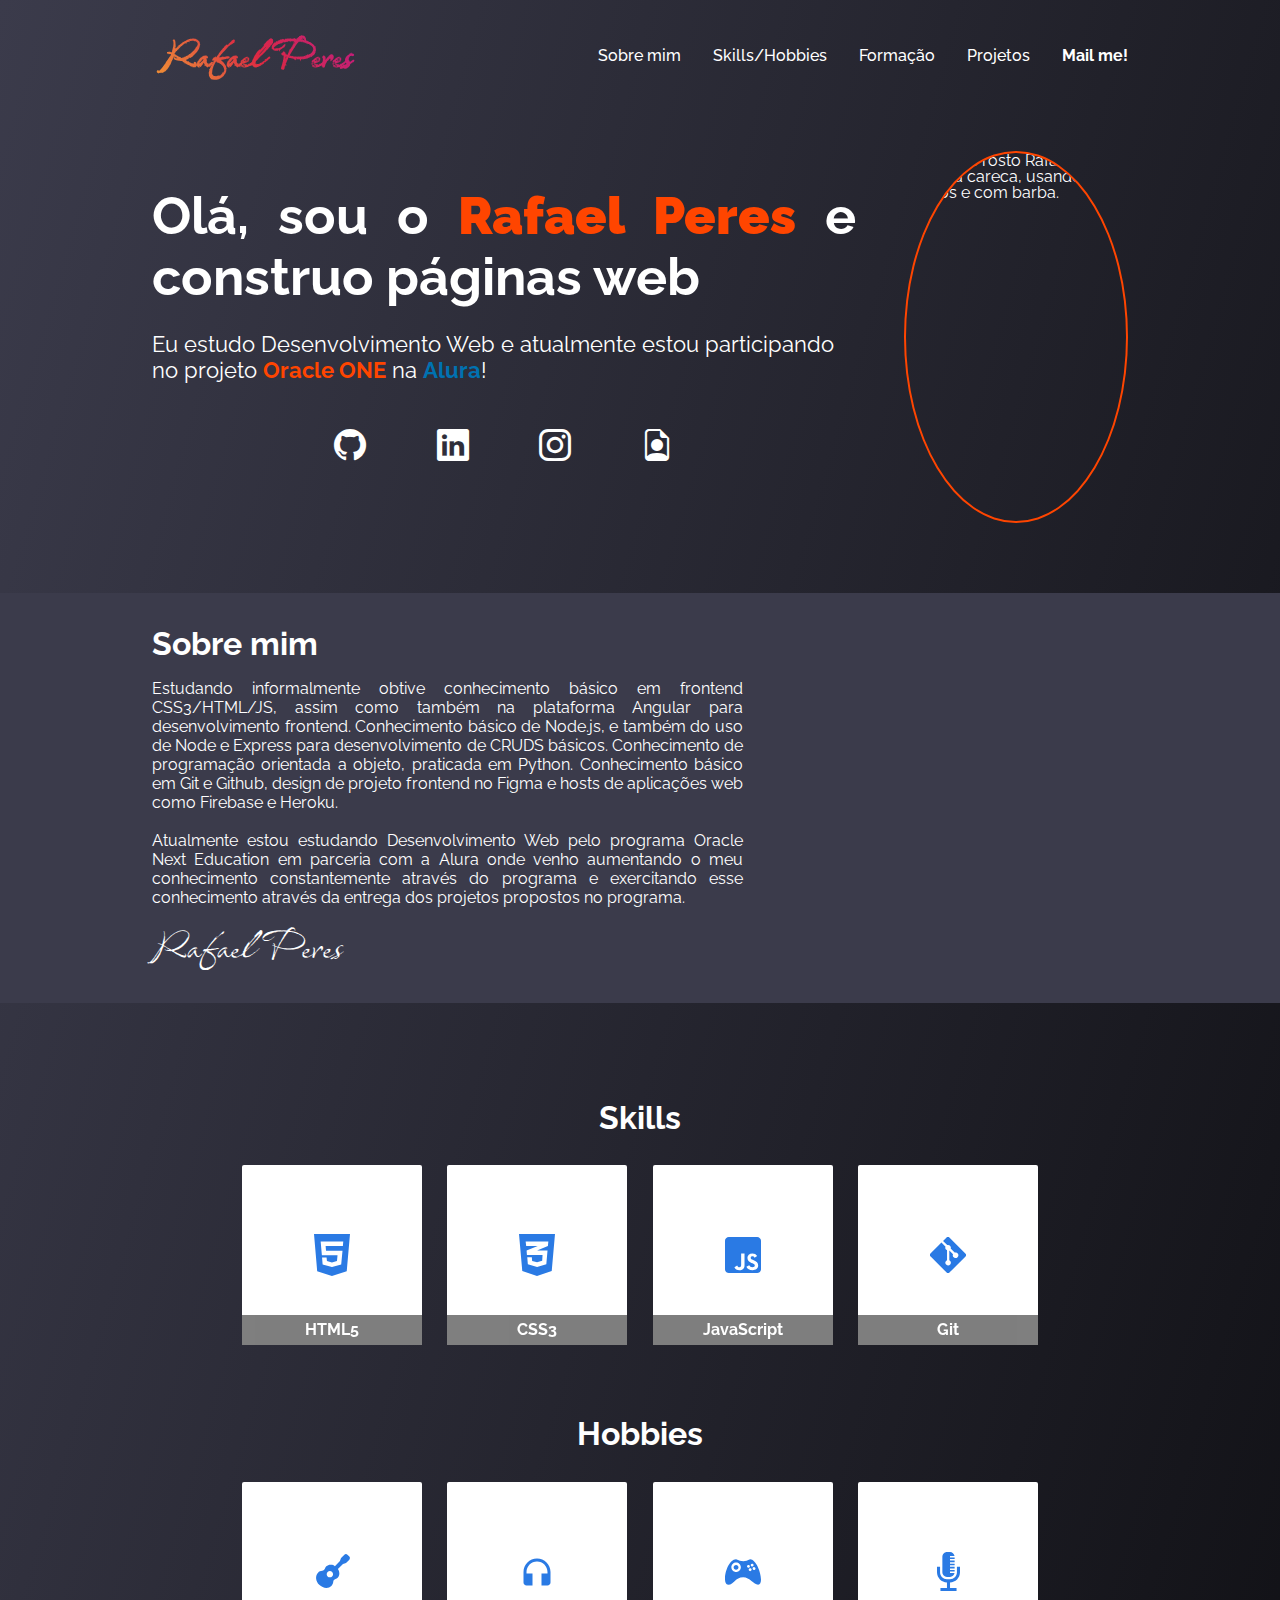
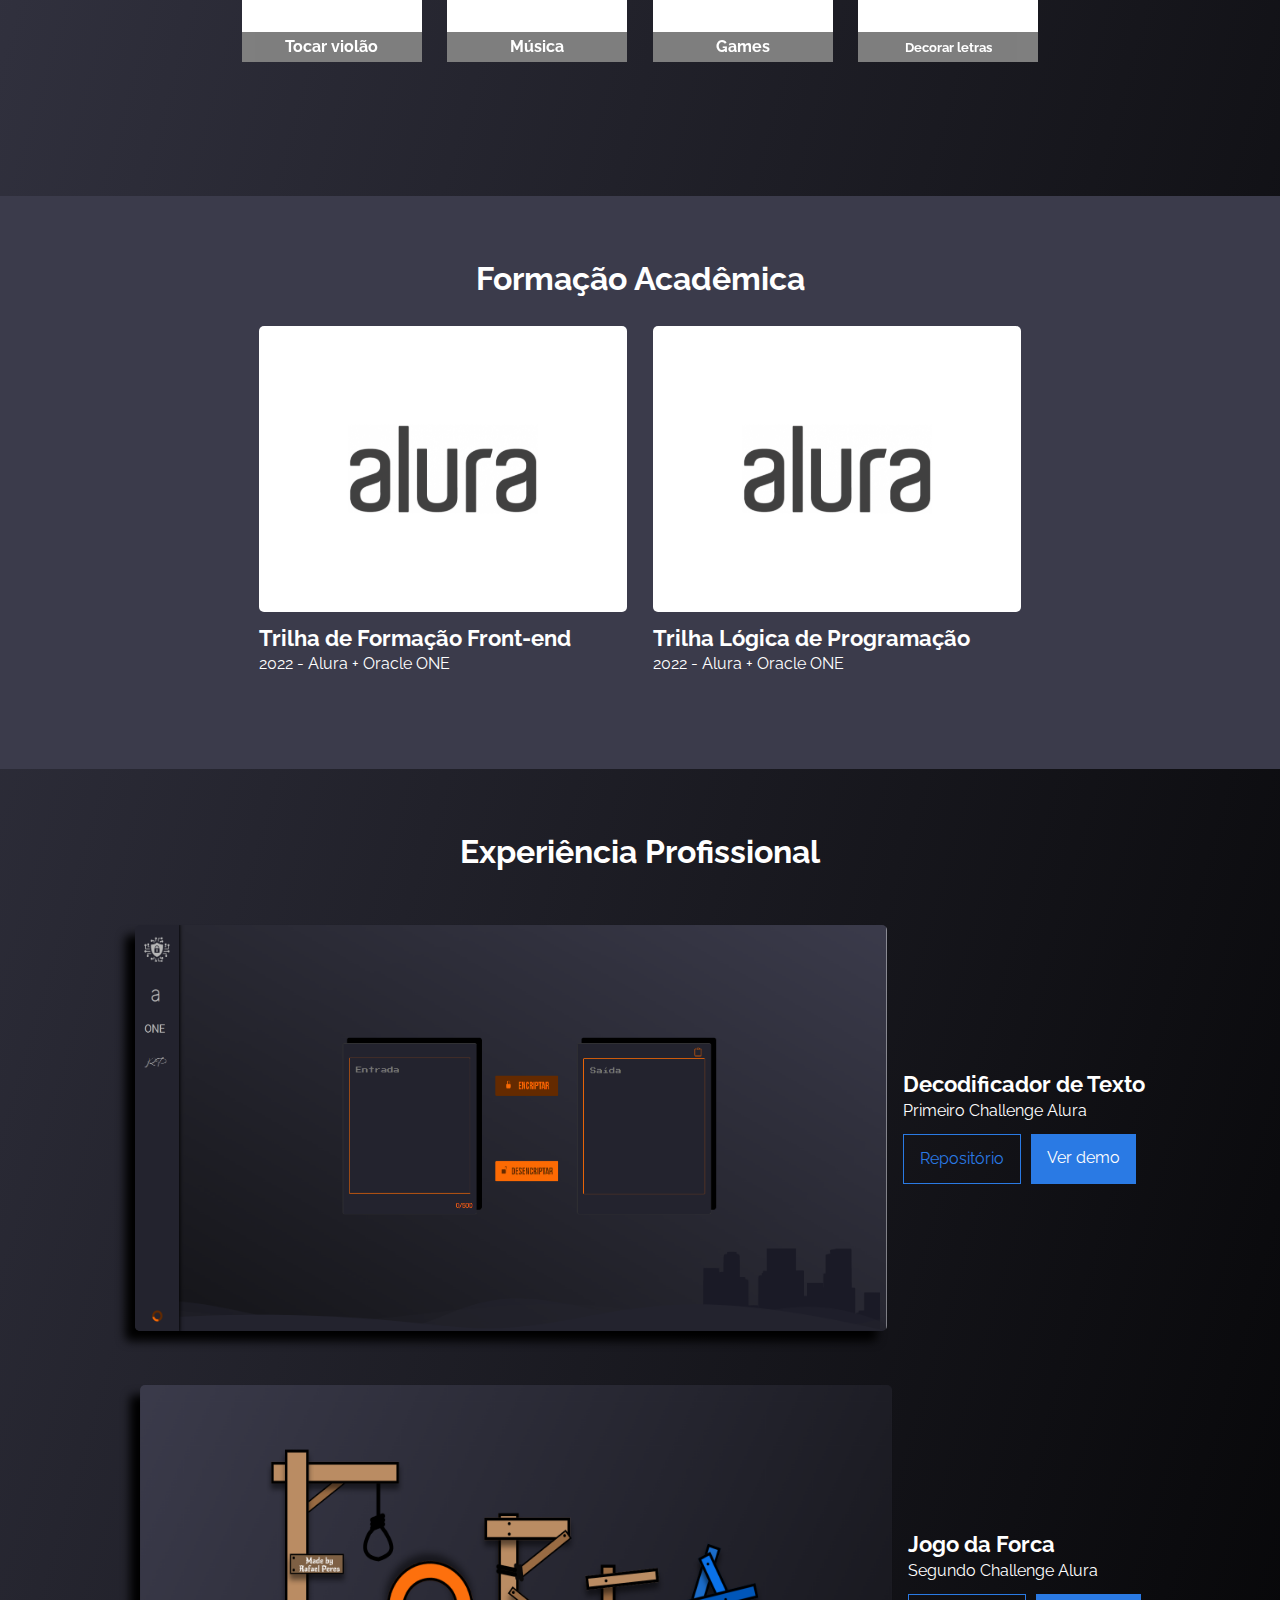
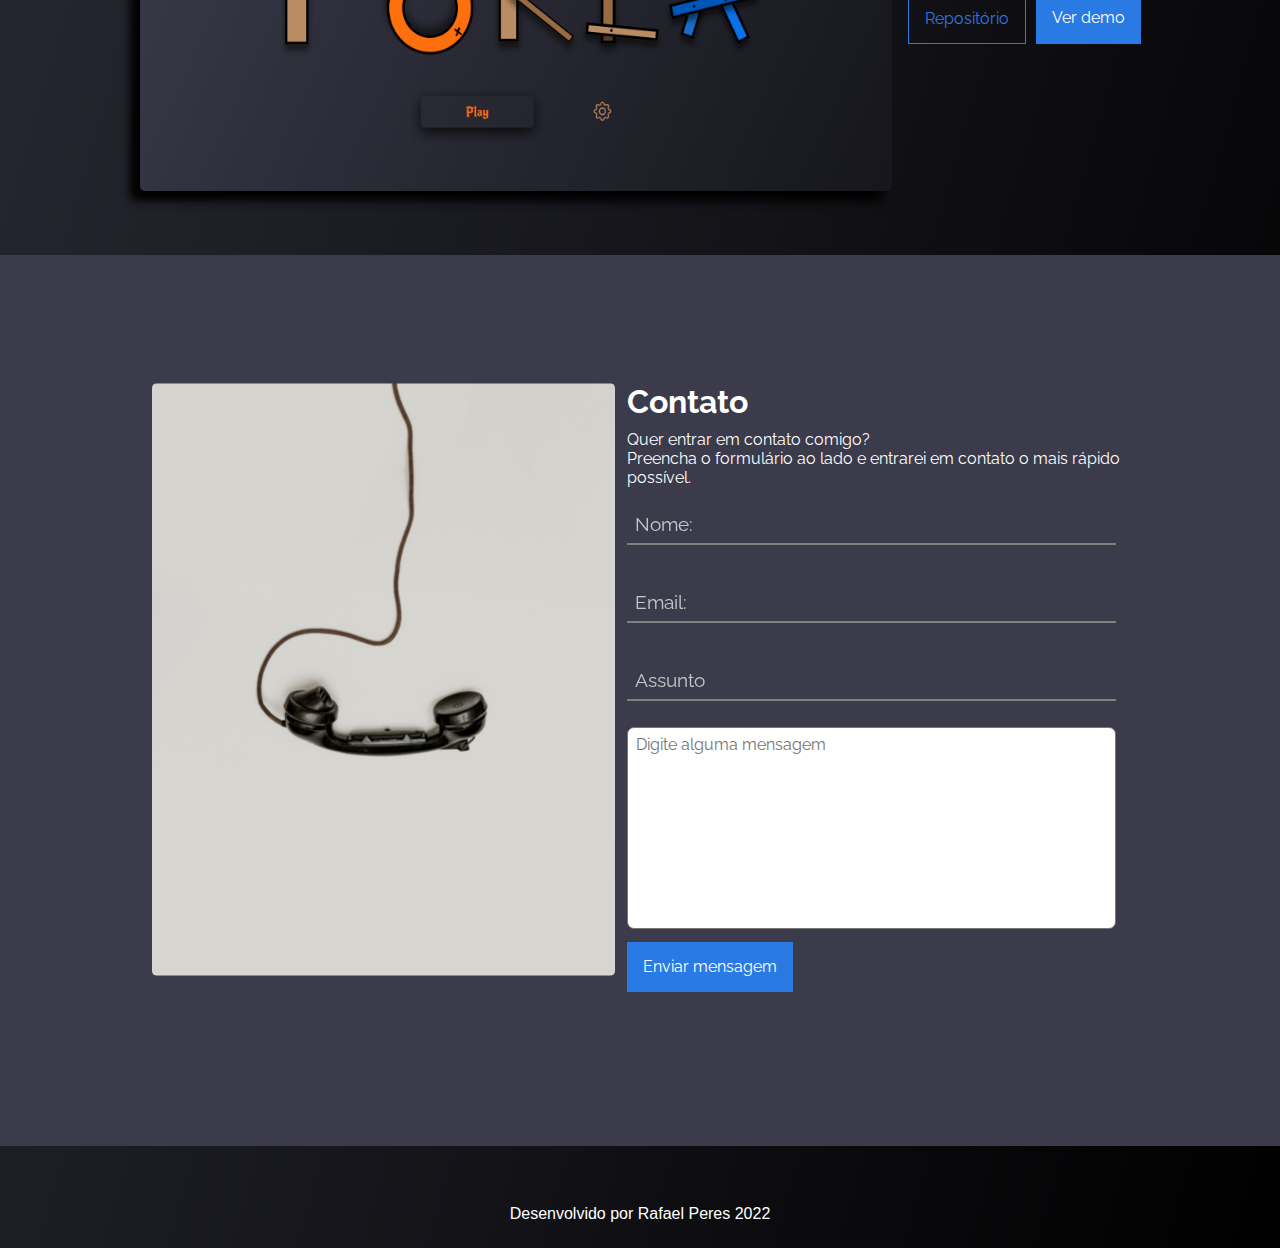
==== index.html @ f2c9cdef "Mudando caminho para imagem do icone da página" ====
<!DOCTYPE html>
<html lang="pt-br">
<head>
  <meta charset="UTF-8">
  <meta http-equiv="X-UA-Compatible" content="IE=edge">
  <meta name="viewport" content="width=device-width, initial-scale=1.0">
  <title>Rafael Peres</title>
  <link href="./styles/reset.css" rel="stylesheet">
  <link href="./styles/normalize.css" rel="stylesheet">
  <link href="./styles/variaveis.css" rel="stylesheet">
  <link href="./styles/styles.css" rel="stylesheet">
  <link href="./styles/cabecalho.css" rel="stylesheet">
  <link href="./styles/hero.css" rel="stylesheet">
  <link href="./styles/sobre.css" rel="stylesheet">
  <link href="./styles/skills.css" rel="stylesheet">
  <link href="./styles/formacao.css" rel="stylesheet">
  <link href="./styles/projetos.css" rel="stylesheet">
  <link href="./styles/contato.css" rel="stylesheet">
  <link href="./styles/rodape.css" rel="stylesheet">
  
  <!--CSS RESPONSIVO-->
  <link href="./styles/responsivo/texto-responsivo.css" rel="stylesheet">

  <!--ICONE DA PÁGINA-->
  <link rel="icon" href="./img/RafaelPeres-favicon.svg?" type="image/icon type">
  <!--ICONS BOOTSTRAP PARA Github, Instagram e LinkedIn-->
  <link href="https://cdn.jsdelivr.net/npm/bootstrap-icons@1.8.3/font/bootstrap-icons.css" rel="stylesheet">
  <!--FONT RAFAEL PERES ASSINATURA-->
  <link rel="preconnect" href="https://fonts.googleapis.com">
  <link rel="preconnect" href="https://fonts.gstatic.com" crossorigin>
  <link href="https://fonts.googleapis.com/css2?family=Babylonica&display=swap" rel="stylesheet">
  <!--FONT Raleway Principal-->
  <link rel="preconnect" href="https://fonts.googleapis.com">
  <link rel="preconnect" href="https://fonts.gstatic.com" crossorigin>
  <link href="https://fonts.googleapis.com/css2?family=Raleway:wght@400;500;700&display=swap" rel="stylesheet">

</head>
<body class="app">
  <!--CABEÇALHO HEADER-->
  <header class="cabecalho">
    <div class="container">
    <h2 class="cabecalho__logo">Rafael Peres</h2>
    <nav class="cabecalho__nav">
      <ul class="cabecalo__nav___ul">
        <li class="cabecalho__nav___lista_items">
          <a href="#sobre" class="cabecalho__nav___lista_intems_links">
            Sobre mim
          </a>
        </li>
        <li class="cabecalho__nav___lista_items">
          <a href="#skills" class="cabecalho__nav___lista_intems_links">
            Skills/Hobbies
          </a>
        </li>
        <li class="cabecalho__nav___lista_items">
          <a href="#formacao" class="cabecalho__nav___lista_intems_links">
            Formação
          </a>
        </li>
        <li class="cabecalho__nav___lista_items">
          <a href="#projetos" class="cabecalho__nav___lista_intems_links">
            Projetos
          </a>
        </li>
        <li class="cabecalho__nav___lista_items">
          <a href="mailto:rafaeldasilvaperes@hotmail.com" class="cabecalho__nav___lista_intems_links">
            <strong>Mail me!</strong>
          </a>
        </li>
      </ul>
    </nav>
  </div>
  </header>
<!--FIM CABEÇALHO HEADER-->
<main class="conteudo">
<!--HERO APRESENTAÇÃO-->

<section class="hero">
  <div class="hero__box container">
    <h1 class="hero__box___titulo">Olá, sou o <strong class="hero__box___titulo--nome">Rafael Peres </strong>e construo páginas web</h1>
    <h2 class="hero__box___subtitulo">Eu estudo Desenvolvimento Web e atualmente estou participando no projeto <strong class="oracle-text"><a href="https://www.oracle.com/br/education/oracle-next-education/" target="_blank">Oracle ONE</a></strong> na <strong class="alura-text"><a href="https://www.alura.com.br/" target="_blank">Alura</a></strong>!</h2>
    <ul class="hero__box___mediaLinks">
      <li class="hero__box___mediaLinks-items">
        <a href="https://github.com/Rafaeldasilvaperes" target="_blank">
          <i title="Github" class=" bi-github incone"></i>
        </a>
      </li>
      <li class="hero__box___mediaLinks-items">
        <a href="https://www.linkedin.com/in/rafael-da-silva-peres-ba4228bb/" target="_blank">
          <i title="LinkedIn" class=" bi-linkedin incone"></i>
        </a>
      </li>
      <li class="hero__box___mediaLinks-items">
        <a href="https://www.instagram.com/rafoulsp/" target="_blank">
          <i title="Instagram" class=" bi-instagram incone"></i>
        </a>
      </li>
      <li class="hero__box___mediaLinks-items">
        <a href="#"><i title="Sem Currículo no Momento, desculpe!" class=" bi-file-earmark-person incone"></i>
        </a>
      </li>
    </ul>
  </div>
  <img class="hero__foto" src="./img/ezgif.com-gif-maker.gif" alt="Foto de rosto Rafael Peres. Cabeça careca, usando óculos e com barba." title="Rafael Peres ;)">
</section>
<!--FIM HERO APRESENTAÇÃO-->

<!--ABOUT ME SECTION-->
<section id="sobre" class="aboutMe">
  <div class="aboutMe__box container">
    <h2 class="aboutMe__titulo">Sobre mim</h2>
    <h3 class="aboutMe__paragrafo">Estudando informalmente obtive conhecimento básico em frontend CSS3/HTML/JS, assim como também na plataforma Angular para desenvolvimento frontend. Conhecimento básico de Node.js, e também do uso de Node e Express para desenvolvimento de CRUDS básicos. Conhecimento de programação orientada a objeto, praticada em Python. Conhecimento básico em Git e Github, design de projeto frontend no Figma e hosts de aplicações web como Firebase e Heroku. <br><br>

    Atualmente estou estudando Desenvolvimento Web pelo programa Oracle Next Education em parceria com a Alura onde venho aumentando o meu conhecimento constantemente através do programa e exercitando esse conhecimento através da entrega dos projetos propostos no programa.</h3>
    <h4 class="aboutMe__assinatura">Rafael Peres</h4>
</div>
</section>
<!--FIM ABOUT ME SECTION-->

<!--SKILLS & HOBBIES SECTION-->
<section id="skills" class="skills">
  <div class="skills__box">
    <h2 class="skills__titulo">Skills</h2>
    <nav>
      <ul class="skills__cards">
        <li class="skills__cards___link"><h3>HTML5</h3></li>
        <li class="skills__cards___link"><h3>CSS3</h3></li>
        <li class="skills__cards___link"><h3>JavaScript</h3></li>
        <li class="skills__cards___link"><h3>Git</h3></li>
        
      </ul>
    </nav>
  </div>
  <br><br>
  <div class="skills__box">
    <h2 class="skills__titulo">Hobbies</h2>
    <nav>
      <ul class="skills__cards">
        <li class="skills__cards___link cards--hobbies"><h3>Tocar violão</h3></li>
        <li class="skills__cards___link cards--hobbies"><h3>Música</h3></li>
        <li class="skills__cards___link cards--hobbies"><h3>Games</h3></li>
        <li class="skills__cards___link cards--hobbies"><h3>Decorar letras</h3></li>
        
      </ul>
    </nav>
  </div>
</section>
<!--FIM SKILLS & HOBBIES SECTION-->

<!--FORMAÇÃO ACADEMICA-->
<section id="formacao" class="formacao">
  <div class="formacao__box">
      <h2 class="formacao__titulo">Formação Acadêmica</h2>
      <div class="formacao__figure__box">
        <figure class="formacao__figure">
          <img src="./img/ALURA-svg.svg" alt="" class="formacao__figure__imagem">
          <figcaption class="formacao__figure__caption">Trilha de Formação Front-end</figcaption>
          <p>2022 - Alura + Oracle ONE</p>
        </figure>

        <figure class="formacao__figure">
          <img src="./img/ALURA-svg.svg" alt="" class="formacao__figure__imagem">
          <figcaption class="formacao__figure__caption">Trilha Lógica de Programação</figcaption>
          <p>2022 - Alura + Oracle ONE</p>
        </figure>

      </div>
  </div>
</section>
<!--FIM FORMAÇÃO ACADEMICA-->

<!--PROJETOS-->

<section id="projetos" class="projetos">
  <h2 class="projetos__titulo">Experiência Profissional</h2>
  <div class="projetos__box">
    <img src="./img/Decordificador.png" alt="Imagem página principal projeto Decodificador de texto" class="projetos__img">

    <div class="projetos__descricao">
      <h3 class="projetos__descricao__titulo">Decodificador de Texto</h3>
      <h4 class="projetos__descricao__subtitulo">Primeiro Challenge Alura </h4>
      <div class="projetos__descricao__btn_box">
        <a href="https://github.com/Rafaeldasilvaperes/Primeiro-Challenge-Oracle-ONE" class="projetos__descricao__btn repo" target="_blank">Repositório</a>
        <a href="https://rafaeldasilvaperes.github.io/Primeiro-Challenge-Oracle-ONE/" class="projetos__descricao__btn demo" target="_blank">Ver demo</a>
      </div>
    </div>
  </div>

  <div class="projetos__box">
    <img src="./img/Forca-Desktop.png" alt="Imagem página principal projeto Decodificador de texto" class="projetos__img">

    <div class="projetos__descricao">
      <h3 class="projetos__descricao__titulo">Jogo da Forca</h3>
      <h4 class="projetos__descricao__subtitulo">Segundo Challenge Alura </h4>
      <div class="projetos__descricao__btn_box">
        <a href="https://github.com/Rafaeldasilvaperes/Segundo-Challenge-Oracle-ONE" class="projetos__descricao__btn repo" target="_blank">Repositório</a>
        <a href="https://rafaeldasilvaperes.github.io/Segundo-Challenge-Oracle-ONE/" class="projetos__descricao__btn demo" target="_blank">Ver demo</a>
      </div>
    </div>
  </div>

</section>
<!--FIM PROJETOS-->

<!--CONTATO-->

<section class="contato">
  <div class="contato__box">
    <img src="./img/contato-png.png" alt="Imagem de um telefone de fio fora do gancho sobre uma superfície cinza" class="contato__img">
    <div class="contato__form">
      <h2 class="contato__form__titulo">Contato</h2>
      <h4 class="contato__form__subtitulo">Quer entrar em contato  comigo?<br>
        Preencha o formulário ao lado e entrarei em contato o mais rápido possível.</h4>
      <form action="https://formsubmit.co/rafaeldasilvaperes@hotmail.com" method="POST">
        <fieldset>
          <input type="hidden" name="_subject" value="Novo email do seu Portfólio!">
          <div class="input-container">
            <input class="input" name="nome" id="nome" placeholder="nome" type="text" required>
            <label class="input-label" for="nome">Nome:</label>
          </div>
        
          <div class="input-container">
            <input class="input" name="email" id="email" placeholder="email" type="email" required>
            <label class="input-label" for="email">Email:</label>
          </div>
          
          <div class="input-container">
            <input class="input" name="assunto" id="assunto" placeholder="assunto" type="text" required>
            <label class="input-label" for="assunto">Assunto</label>
          </div>
          
          <textarea name="Menssagem" id="Menssagem" rows="10" class="textarea contato__form__textarea" placeholder="Digite alguma mensagem"></textarea>
          <label class="textarea-label" for="Menssagem"></label>
          <div class="btn__box">
            <input class="submit__btn" value="Enviar mensagem" type="submit">
          </div>
        
      </fieldset>
      
    </form>
    </div>
  </div>
</section>
<!--FIM CONTATO-->
</main>
<!--FIM MAIN CONTEUDO-->
<!--RODAPÉ-->
<footer class="rodape">Desenvolvido por Rafael Peres 2022 </footer>
<!--FIM RODAPÉ-->
  <script src="./scripts/main.js" type="text/javascript"></script>
</body>
</html>
---- styles/variaveis.css ----
:root{

  /* FONT-SIZE e LINE-HEIGHT */
  --fs-LOGO: 3em;

  --fs-titulo700: 52px;
  --lh-titulo700: 61px;

  --fs-subt400: 22px;
  --lh-subt400: 26px;

  --fs-content-titulo700: 32px;
  --lh-content-titulo700: 37.57px;

  --fs-content-P: 16px;
  --lh-content-P: 19px;

  --fs-incones-medias-sociais: 32px;
  /* PADDINGS e WIDTH/HEIGHT */
  --padding-default: 152px;
  --padding-sobreMin: 385px;

  --foto-width: 368px;
  --foto-height: 368px;

  /* CORES */
  --bg-principal: linear-gradient(to bottom right, #3b3b4b, #000000);
  --bg-secundario: #3b3b4b;

  --color-default: white;

  --bg-skill-card: #FFF;

  --btn-blue: #2A7AE4;
  --btn-hover: #ff4500;

}
---- styles/styles.css ----
html {
  scroll-behavior: smooth;
}

body{
  /* width: 100vw; */
  background-image: var(--bg-principal);
  color: var(--color-default);
  /* color: white;
  background-image: linear-gradient(to bottom right, #3b3b4b, #000000); */
}


.app{
  display: grid;
  grid-template-areas: 
  "cabecalho"
  "conteudo"
  "rodape";
  grid-template-columns: auto;
  grid-template-rows: auto auto auto;
  font-family: 'Raleway', sans-serif;
  font-size: 16px;
  gap: 32px;
}
.app:last-child{
  gap: 0px;
}

.cabecalho{
  grid-area: cabecalho;
  
}

.conteudo{
  grid-area: conteudo;
  display: grid;
  gap: 32px;
  grid-template-columns: auto;
  grid-template-rows: auto auto;
  grid-template-areas: 
  "hero"
  "aboutMe"
  "skills"
  "formacao"
  "projetos"
  "contato"
  "footer";
}

.container{
  /* width: 78.89%; */
	margin: 0 0;
}
---- styles/cabecalho.css ----
.cabecalho{
  padding: 32px var(--padding-default);
  
}

.cabecalho .container{
  display: flex;
	align-items: center;
	justify-content: space-between;
}

.cabecalho__logo{
  font-family: 'Babylonica', cursive;
  font-size: var(--fs-LOGO);
  font-weight: bold;
  padding: 0 1%;
  
  background: -webkit-linear-gradient(45deg, #f09433 0%, #e6683c 25%, #dc2743 50%, #cc2366 75%, #bc1888 100%); 
  -webkit-background-clip: text;
  -webkit-text-fill-color: transparent;
}

.cabecalo__nav___ul{
  display: flex;
  flex-wrap: wrap;
  
}
.cabecalho__nav___lista_items{
  transition: all 500ms;
}

.cabecalho__nav___lista_items a{
  color: var(--color-default);
  text-decoration: none;
  margin-left: 32px;
  font-weight: 500;
  font-size: var(--fs-content-P);
  line-height: 24px;
  
}
.cabecalho__nav___lista_items:hover:not(:nth-child(6)) a{
  text-shadow: 2px 0 0 #ff4500, -2px 0 0 #ff4500, 0 2px 0 #ff4500, 0 -2px 0 #ff4500, 1px 1px #ff4500, -1px -1px 0 #ff4500, 1px -1px 0 #ff4500, -1px 1px 0 #ff4500;
  color: white;
}
.cabecalho__nav___lista_items:hover:nth-child(6) a{
  text-shadow: 2px 0 0 #ff4500, -2px 0 0 #ff4500, 0 2px 0 #ff4500, 0 -2px 0 #ff4500, 1px 1px #ff4500, -1px -1px 0 #ff4500, 1px -1px 0 #ff4500, -1px 1px 0 #ff4500;
  color: white;
}

@media screen and (max-width: 1260px){

  .cabecalho__nav___lista_items:not(:nth-child(5)){
    display: none;
    
  }

}

@media screen and (max-width: 330px){
  
  .cabecalho__nav___lista_items{
    display: none;
  }
  .cabecalho .container{
    justify-content: center;
  }
}
---- styles/hero.css ----
.hero{
  grid-area: hero;
  display: flex;
  justify-content: center;
  padding: 38.5px var(--padding-default);
  /* border: 1px solid red; */
}
.hero__box{
  margin-right: 5%;
}

.hero__box___titulo{
  font-weight: 700;
  font-size: var(--fs-titulo700);
  line-height: var(--lh-titulo700);
  text-align: justify;
  
  margin-bottom: 24px;
}

.hero__box___titulo--nome{
  color: orangered;
}

.hero__box___subtitulo{
  font-weight: 400;
  font-size: var(--fs-subt400);
  line-height: var(--lh-subt400);
  text-align: left;
  margin-bottom: 24px;
  
}
.oracle-text a{
  color: orangered;
  text-decoration: none;
}
.oracle-text a:hover{
  color: rgba(255, 69, 0, 0.3);
}
.alura-text a{
  color: #0072b1;
  text-decoration: none;
}
.alura-text a:hover{
  color: rgba(0, 114, 177, 0.3);
}

.hero__box___mediaLinks{
  display: flex;
  justify-content: center;
  padding: 22px 0;
}

.hero__box___mediaLinks-items:not(:nth-child(1)){
  margin-left: 10%;
}

.hero__box___mediaLinks-items a{
  text-decoration: none;
  color: var(--color-default);
}

.hero__box___mediaLinks-items:nth-child(1):hover{
  transform: scale(1.2);
}
.hero__box___mediaLinks-items:nth-child(2):hover{
  transform: scale(1.2);
}
.hero__box___mediaLinks-items:nth-child(3):hover{
  transform: scale(1.2);
}
.hero__box___mediaLinks-items:nth-child(4):hover{
  transform: scale(1.2);
}

.hero__box___mediaLinks-items:nth-child(1) a:hover{
  color: #6e5494;
}

.hero__box___mediaLinks-items:nth-child(2) a:hover{
  color: #0072b1;
}

.hero__box___mediaLinks-items:nth-child(3) a:hover .bi-instagram{
  background: -webkit-linear-gradient(45deg, #f09433 0%, #e6683c 25%, #dc2743 50%, #cc2366 75%, #bc1888 100%); 
  -webkit-background-clip: text;
  -webkit-text-fill-color: transparent;
}

.hero__box___mediaLinks-items:nth-child(4) a:hover{
  color: rgb(123, 124, 123);
}

.incone{
  font-size: var(--fs-incones-medias-sociais);

}

.hero__foto{
  width: var(--foto-width);
  height: var(--foto-height);
  float: right;
  border-radius: 50%;
  border: 2px solid orangered;
}

@media screen and (max-width: 330px){
  /* .hero{
    padding: 1%;
  } */
}
---- styles/sobre.css ----
.aboutMe{
  grid-area: aboutMe;
  display: flex;
  flex-direction: column;
  align-items: center;
  justify-content: center;
  padding: 32px var(--padding-default);
 
  background-color: var(--bg-secundario);
  
}


.aboutMe__box{
  padding-right: var(--padding-sobreMin);
}

.aboutMe__titulo{
  text-align: left;
  font-weight: 700;
  font-size: var(--fs-content-titulo700);
  line-height: var(--lh-content-titulo700);
  margin-bottom: 16px;
  
}

.aboutMe__paragrafo{
  text-align: justify;
  font-weight: 400;
  font-size: var(--fs-content-P);
  line-height: var(--lh-content-P);
  margin-bottom: 16px;
  
}

.aboutMe__assinatura{
  font-size: var(--fs-LOGO);
  text-align: left;
  font-family: 'Babylonica', cursive;
}
@media screen and (max-width: 500px){
  .aboutMe, .aboutMe__box{
    padding: 2%;
  }
}


@media screen and (max-width: 330px){
  .aboutMe, .aboutMe__box{
    padding: 2%;
  }
}
---- styles/skills.css ----
.skills{
  grid-area: skills;
  padding: 64px 0;
}

.skills__titulo{
  text-align: center;
  font-weight: 700;
  font-size: var(--fs-content-titulo700);
	line-height: var(--lh-content-titulo700);
  margin-bottom: 16px;
}

.skills__cards {
	display: flex;
	flex-wrap: wrap;
  flex-direction: row;
	justify-content: center;
}
.skills__cards___link h3{
	color: #FFF;
	background-color: #000;
	text-align: center;
	opacity: 0.5;
}

.skills__cards___link {
	display: flex;
	flex-direction: column;
	justify-content: flex-end;

	width: 180px;
	height: 180px;
	margin: 1% 1% 3% 1%;
	line-height: 30px;

	font-weight: bold;
	transition: .3s;
	border-radius: 2px 2px 0 0;


}

.skills__cards___link:hover {
	box-shadow: -3px 3px 5px rgb(123, 119, 111);
}
/* url - center / cover no-reapet */
.skills__cards___link:nth-child(1){
	background: var(--bg-skill-card) url(../img/HTML-svg.svg) center / 20% no-repeat;
}
.skills__cards___link:nth-child(2) {
	background: var(--bg-skill-card) url(../img/CSS-svg.svg) center / 20% no-repeat;
}
.skills__cards___link:nth-child(3) {
	background: var(--bg-skill-card) url(../img/JS-svg.svg) center / 20% no-repeat;
}
.skills__cards___link:nth-child(4) {
	background: var(--bg-skill-card) url(../img/GIT-svg.svg) center / 20% no-repeat;
}
.skills__cards___link:nth-child(5) {
	background: var(--bg-skill-card) url(../img/GITHUB-svg.svg) center / 20% no-repeat;
}

.cards--hobbies:nth-child(1) {
	background: var(--bg-skill-card) url(../img/guitar.svg) center / 20% no-repeat;
}
.cards--hobbies:nth-child(2) {
	background: var(--bg-skill-card) url(../img/music-svg.svg) center / 20% no-repeat;
}
.cards--hobbies:nth-child(3) {
	background: var(--bg-skill-card) url(../img/controller-svg.svg) center / 20% no-repeat;
}
.cards--hobbies:nth-child(4) {
	background: var(--bg-skill-card) url(../img/MICROFONE-svg.svg) center / 13% no-repeat;
	font-size: smaller;
}
.cards--hobbies:nth-child(5) {
	background: var(--bg-skill-card) url(../img/controller-svg.svg) center / 20% no-repeat;
}

@media screen and (max-width: 768px){
	.skills__cards___link{
		width: 100px;
		height: 100px;
	}
}
@media screen and (max-width: 330px){
	.skills__cards___link{
		width: 330px;
		height: 286px;
	}
	.skills__cards{
		justify-content: flex-start;
	}
	.skills__cards___link{
		margin: 2%;
	}
	
}
---- styles/formacao.css ----
.formacao{
  background-color: var(--bg-secundario);
  padding: 64px 0;

 
}

.formacao__titulo{
  text-align: center;
  font-weight: 700;
  font-size: var(--fs-content-titulo700);
	line-height: var(--lh-content-titulo700);
  margin-bottom: 16px;
}

.formacao__figure__box{
  display: flex;
  flex-wrap: wrap;
  justify-content: center;

}
.formacao__figure{
  margin: 1%;
}
.formacao__figure p{
  line-height: var(--lh-subt400);
  margin-bottom: 15px;
}

.formacao__figure__imagem{
  width: 368px;
	height: 286px;
  object-fit: scale-down;
	background-color: white;
	line-height: 30px;
  border-radius: 5px;
  margin-bottom: 10px;
}

.formacao__figure__caption{
  font-size: var(--fs-subt400);
  line-height: var(--lh-subt400);
  font-weight: bold;
}


@media screen and (max-width: 330px){
  .formacao__figure__imagem{
    width: 330px;
	  height: 286px;
  }
}
---- styles/projetos.css ----
.projetos{
  grid-area: projetos;
  padding: 32px 0;
}

.projetos__box{
  display: flex;
  gap: 16px;
  justify-content: center;
  align-items: center;
  margin: 54px 0;
}
.projetos__box:nth-last-child(1){
  margin-bottom: 0;
}

.projetos__descricao{}

.projetos__titulo{
  text-align: center;
  font-weight: 700;
  font-size: var(--fs-content-titulo700);
	line-height: var(--lh-content-titulo700);
  margin-bottom: 16px;
}
.projetos__img{
  width: 752px;
  height: 406px;
  border-radius: 5px;
  box-shadow: -10px 10px 10px black;
  transition: all 0.5s;
}
.projetos__img:hover{
  transform: scale(1.03);
  
}
.projetos__descricao__titulo{
  font-weight: bold;
  font-size: var(--fs-subt400);
  line-height: var(--lh-subt400);
  
}
.projetos__descricao__subtitulo{
  font-size: var(--fs-content-P);
  line-height: calc(var(--lh-content-P) + 8px);
}
.projetos__descricao__btn_box{
  width: 100%;
  display: flex;
  gap: 10px;
}
.projetos__descricao__btn{
  text-decoration: none;
  padding: 16px;
  margin-top: 10px;
}

.repo{
  border: 1px solid var(--btn-blue);
  color: var(--btn-blue);
  transition: all 0.2s;
}
.repo:hover{
  border: 1px solid var(--btn-hover);
  color: var(--btn-hover);
}
.repo:active{
  transform: scale(0.8);
}

.demo{
  background: var(--btn-blue);
  color: white;
  transition: all 0.3s;
}
.demo:hover{
  background-color: var(--btn-hover);
}
.demo:active{
  transform: scale(0.8);
}

@media screen and (max-width: 1180px) {
  .projetos__box{
    align-items: center;
    justify-content: center;
    flex-direction: column;
  }
  .projetos__img{
    width: 90%;
    height: 90%;
  }
  .projetos{
    padding: 32px var(--padding-default);
  }
  .projetos__descricao{
    padding-left: 5%;
    align-self: flex-start;
  }
}

@media screen and (max-width: 768px){
  .projetos{
    padding: 32px 0;
  }
  .projetos__img{
    width: 90%;
    height: 90%;
  }
  
  .projetos__descricao{
    padding-left: 5%;
    align-self: flex-start;
  }
}
---- styles/contato.css ----
.contato{
  grid-area: contato;
  padding: 128px var(--padding-default);
  background-color: var(--bg-secundario);

}

.contato__box{
  display: flex;
  
}

.contato__img{
  max-width: 464px;
  height: 593px;
  border-radius: 5px;
}

.contato__form{
  display: flex;
  flex-direction: column;
  
}
.contato__form__titulo{
  padding-left: 12px;
  font-size: var(--fs-content-titulo700);
  line-height: var(--lh-content-titulo700);
  font-weight: bold;
  margin-bottom: 10px;
}
.contato__form__subtitulo{
  padding-left: 12px;
  font-size: var(--fs-content-P);
  line-height: var(--lh-content-P);


}
.contato__form form{
    position: relative;
    margin-bottom: 1rem;
    display: flex;
    flex-direction: column;
    justify-content: flex-end;
    box-sizing: border-box;
}
.input-container{
    position: relative;
    margin-bottom: 1rem;
    display: flex;
    flex-direction: column;
    justify-content: flex-end;
    box-sizing: border-box;
   
}
.input-label{
    position: absolute;
    top: 1.375rem;
    left: 0.5rem;
    font-weight: 400;
    opacity: 0.7;
    transition: all .25s;
  }

.input {
  box-sizing: border-box;
  padding: 25px 0.5rem 0.5rem;
  height: 3.25rem;
  width: 100%;
  background-color: transparent;
  color: white;
  border: none;
  border-bottom: 2px solid gray;
  margin-bottom: 10px;
}

.input::placeholder {
  visibility: hidden;
  color: #00000000;
}

.input:focus {
  outline: none;
}

.input-label {
  position: absolute;
  top: 1.375rem;
  left: 0.5rem;
  font-size: 1.2em;

  transition: all .25s;
}

.input:not(:placeholder-shown) + .input-label, .input:focus + .input-label {
  font-size: 0.875rem;
  top: 0.25rem;
  transition: all .25s;
}

.textarea {
  box-sizing: border-box;
  padding: 0.5rem;    
  border-radius: 7px;
  width: 100%;
  min-height: 3rem;
  resize: none;
}

.textarea-container {
  margin-top: 2rem;
  margin-bottom: 1rem;
 
}
.textarea:focus {
  outline: none;
}
.textarea-label {
  
  top: 0.5rem;
  left: 0.5rem;
  transition: all 0.25s;
}

.submit__btn{
  text-decoration: none;
  padding: 16px;
  margin-top: 10px;
  border: none;
  background: #2A7AE4;
  color: white;
  cursor: pointer;
}
.submit__btn:hover{
  background: #0e62d0;
}
.submit__btn:active{
  background: #006eff;
  transform: scale(0.9);
}

@media screen and (max-width: 1024px) {
  .contato__img{
    display: none;
  }
  .contato{
    display: flex;
    justify-content: center;
  }
}
---- styles/rodape.css ----
footer{
  display: flex;
  align-items: center;
  justify-content: center;
}

.rodape{
  grid-area: rodape;
  height: 70px;
  font-size: var(--fs-content-P);
  line-height: var(--lh-content-P);
  font-family: 'Franklin Gothic Medium', 'Arial Narrow', Arial, sans-serif;
}
---- styles/responsivo/texto-responsivo.css ----
@media screen and (max-width: 768px){

}

@media screen and (min-width: 1900px){
	:root{
	
    --padding-default: 352px;
	}
}


@media screen and (max-width: 1180px) {
  :root{
		--fs-LOGO: 30px;

		--fs-titulo700: 22px;
		--lh-titulo700: 25.83px;
		--fs-subt400: 16px;
		--lh-subt400: 18.78px;
		--fs-content-titulo700: 22px;
		--lh-content-titulo700: 25.83px;
		--fs-content-P: 14px;
		--lh-content-P: 16.44px;

		--padding-default: 122px;
		--padding-sobreMin: 0;

		--foto-width: 146px;
		--foto-height: 146px;
	}
	
}

@media screen and (max-width: 500px) {
  :root{
		--padding-cabe: 16px;
		--padding-default: 16px;
		--padding-sobreMin: 0;

		--fs-incones-medias-sociais: 25px;
		--foto-width: 98px;
		--foto-height: 98px;

		
	}
	.app{
		gap: 0px;
	}
	.conteudo{
		gap: 0px
	}
	.cabecalho{
    padding: 10px var(--padding-default);
  }
	
	.cabecalho__nav___lista_items a{
		font-size: smaller;
	}
	
}
@media screen and (max-width: 330px){
	:root{
		--fs-LOGO: 20px;

		--fs-titulo700: 14px;
		--lh-titulo700: 14px;
		--fs-subt400: 12px;
		--lh-subt400: 14px;
		--fs-content-titulo700: 16px;
		--lh-content-titulo700: 25.83px;
		--fs-content-P: 14px;
		--lh-content-P: 16.44px;

		--foto-width: 0px;
		--foto-height:0px;
	}
}
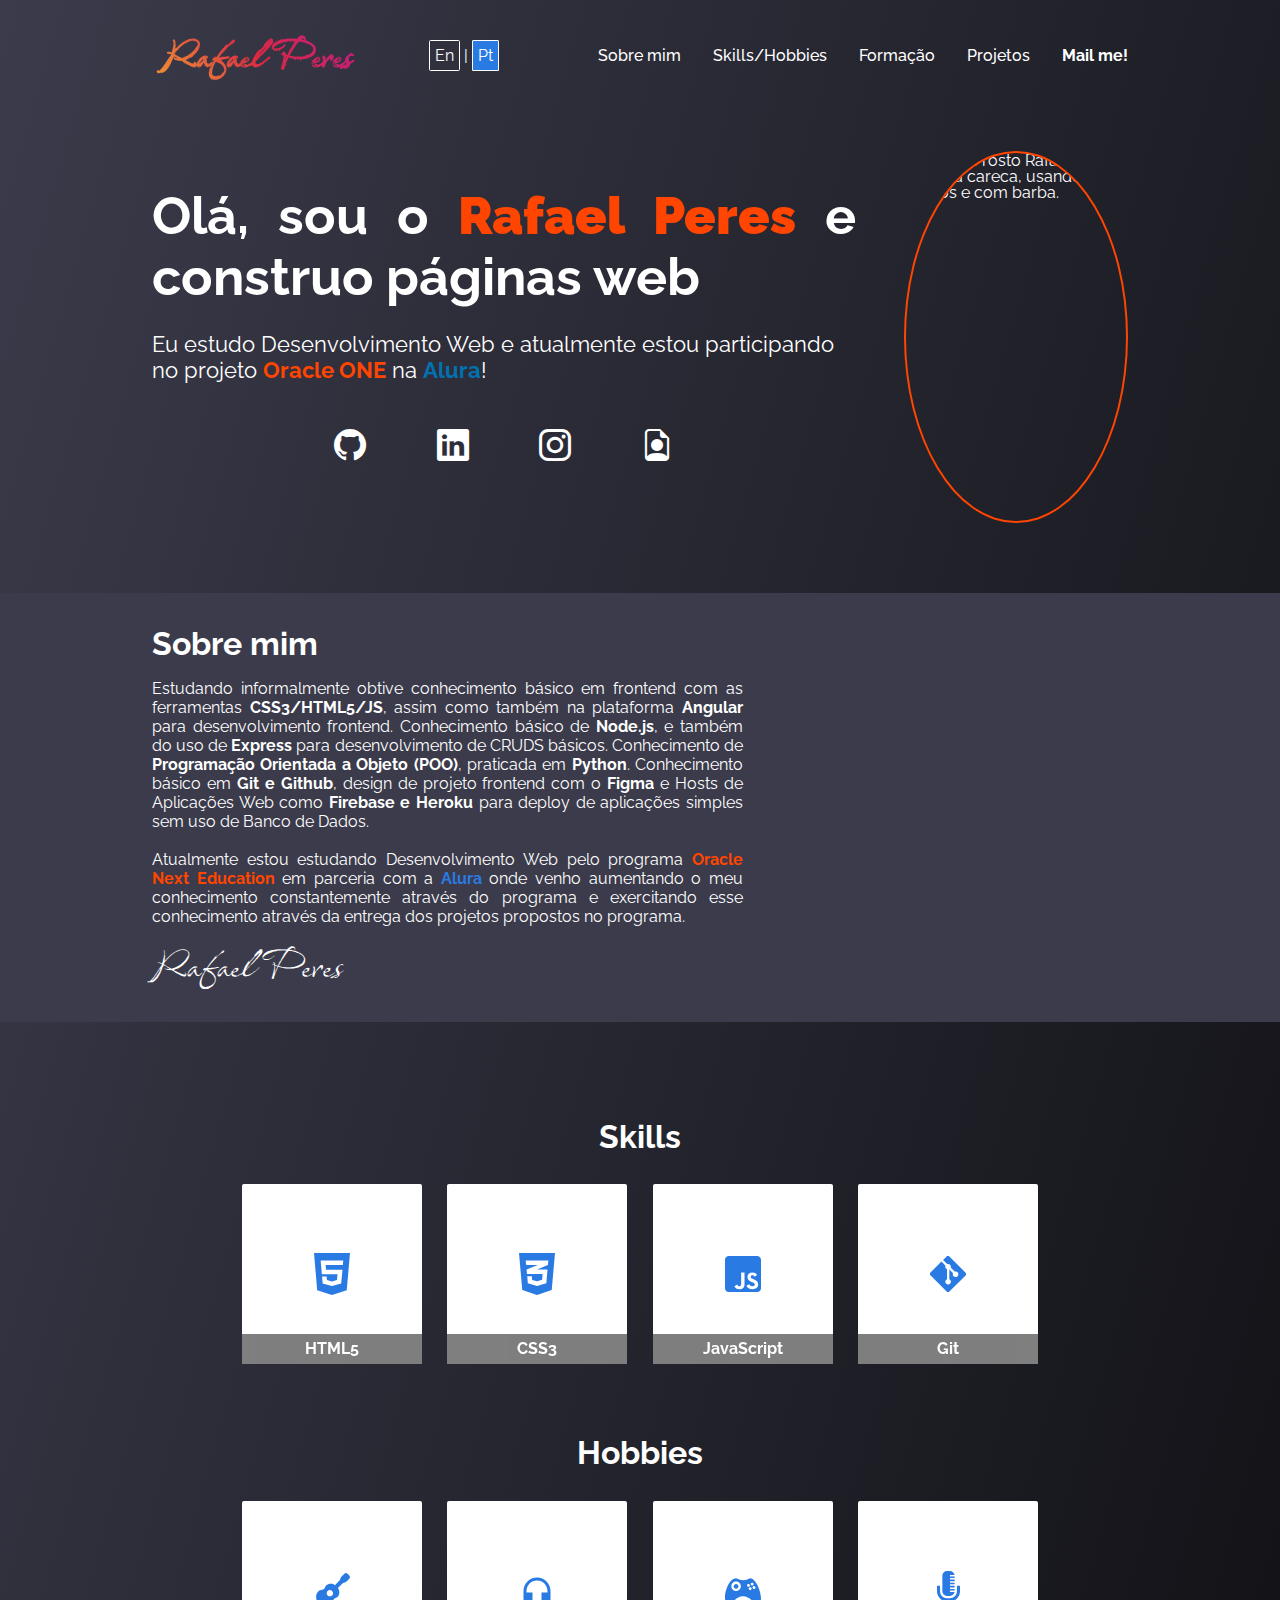
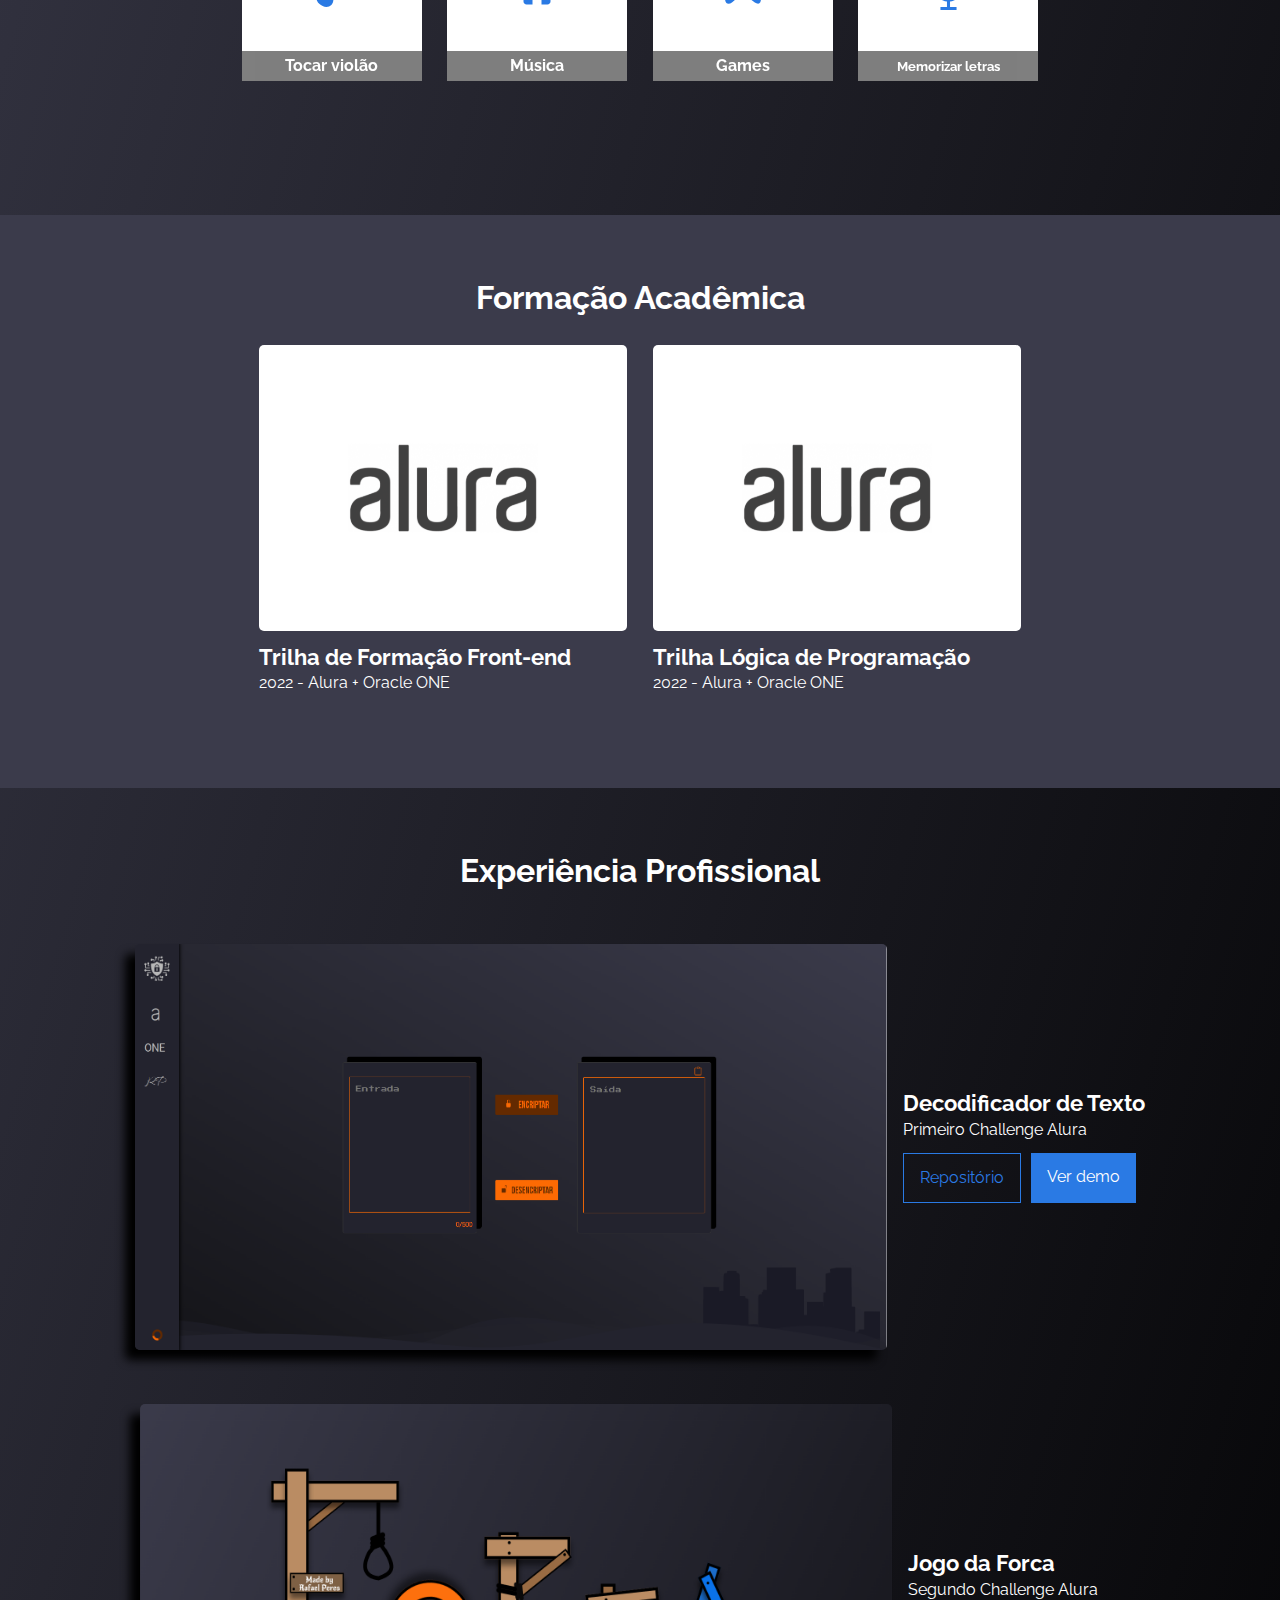
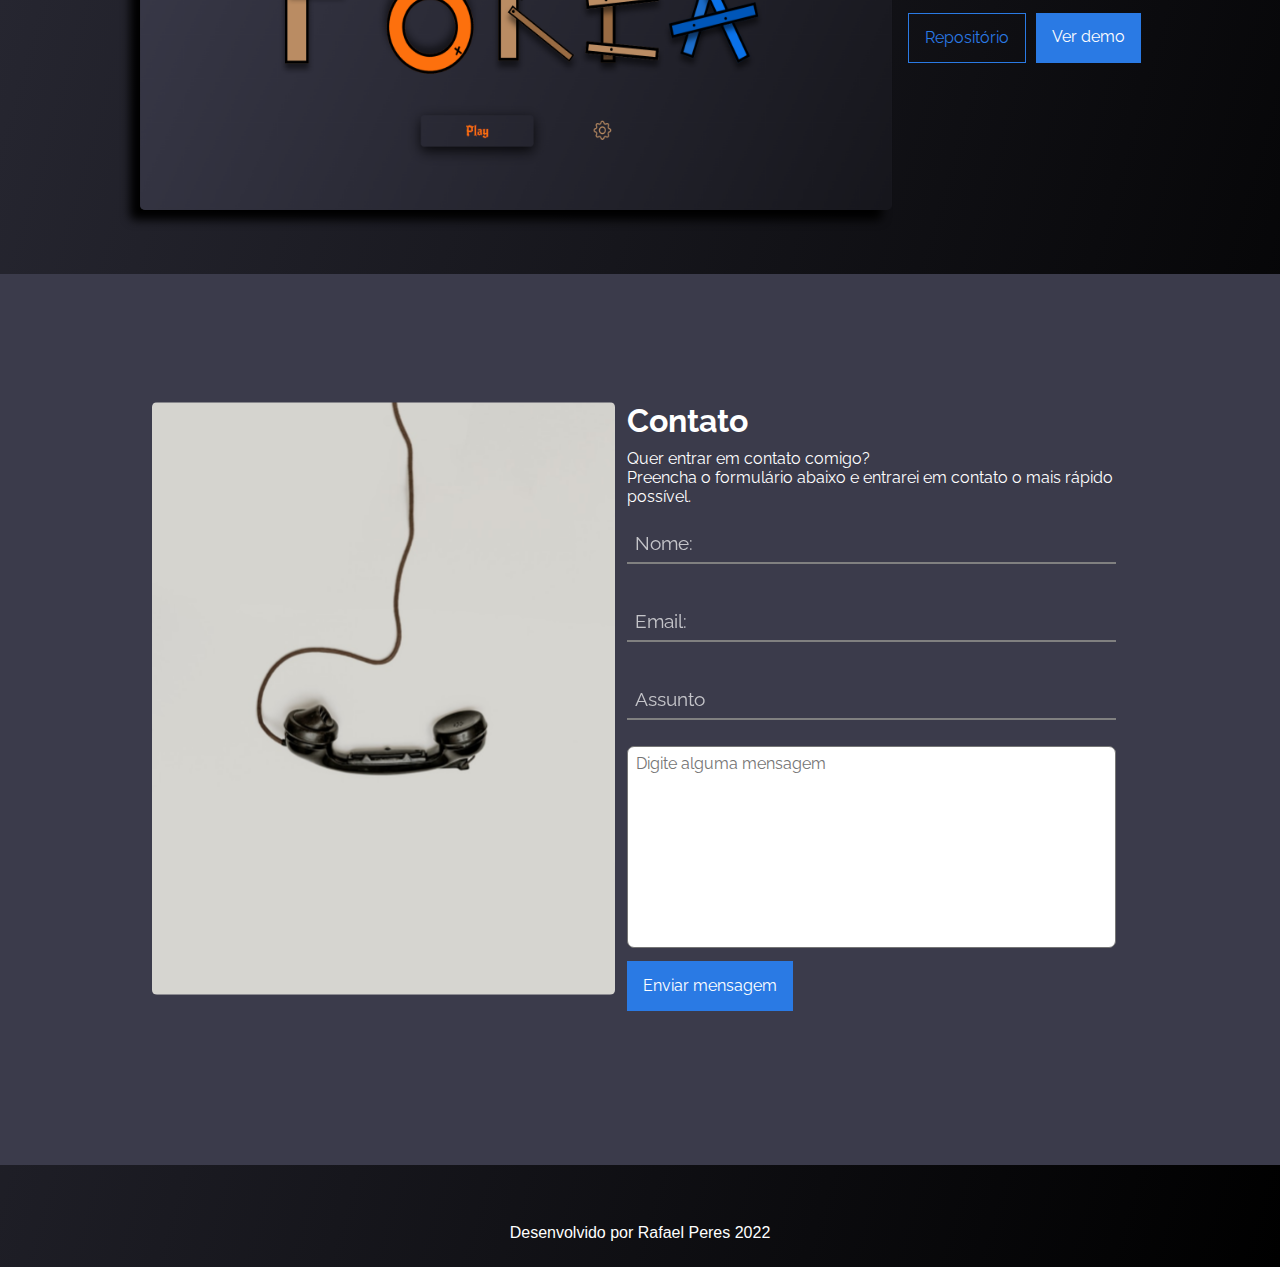
==== commit 99b8751f: "Término versão em inglês do portfólio" ====
--- a/index.html
+++ b/index.html
@@ -22,7 +22,7 @@
   <link href="./styles/responsivo/texto-responsivo.css" rel="stylesheet">
 
   <!--ICONE DA PÁGINA-->
-  <link rel="icon" href="./img/RafaelPeres-favicon.svg?" type="image/icon type">
+  <link rel="icon" href="img/rafaelperes_icon.svg?" type="image/icon type">
   <!--ICONS BOOTSTRAP PARA Github, Instagram e LinkedIn-->
   <link href="https://cdn.jsdelivr.net/npm/bootstrap-icons@1.8.3/font/bootstrap-icons.css" rel="stylesheet">
   <!--FONT RAFAEL PERES ASSINATURA-->
@@ -40,6 +40,7 @@
   <header class="cabecalho">
     <div class="container">
     <h2 class="cabecalho__logo">Rafael Peres</h2>
+    <h3><a class="cabecalho__linguas" href="./index-english.html">En</a> | <a class="cabecalho__linguas pt" href="./index.html">Pt</a></h3>
     <nav class="cabecalho__nav">
       <ul class="cabecalo__nav___ul">
         <li class="cabecalho__nav___lista_items">
@@ -109,9 +110,9 @@
 <section id="sobre" class="aboutMe">
   <div class="aboutMe__box container">
     <h2 class="aboutMe__titulo">Sobre mim</h2>
-    <h3 class="aboutMe__paragrafo">Estudando informalmente obtive conhecimento básico em frontend CSS3/HTML/JS, assim como também na plataforma Angular para desenvolvimento frontend. Conhecimento básico de Node.js, e também do uso de Node e Express para desenvolvimento de CRUDS básicos. Conhecimento de programação orientada a objeto, praticada em Python. Conhecimento básico em Git e Github, design de projeto frontend no Figma e hosts de aplicações web como Firebase e Heroku. <br><br>
-
-    Atualmente estou estudando Desenvolvimento Web pelo programa Oracle Next Education em parceria com a Alura onde venho aumentando o meu conhecimento constantemente através do programa e exercitando esse conhecimento através da entrega dos projetos propostos no programa.</h3>
+    <h3 class="aboutMe__paragrafo">Estudando informalmente obtive conhecimento básico em frontend com as ferramentas <b>CSS3/HTML5/JS</b>, assim como também na plataforma <b>Angular</b> para desenvolvimento frontend. Conhecimento básico de <b>Node.js</b>, e também do uso de <b>Express</b> para desenvolvimento de CRUDS básicos. Conhecimento de <b>Programação Orientada a Objeto (POO)</b>, praticada em <b>Python</b>. Conhecimento básico em <b>Git e Github</b>, design de projeto frontend com o <b>Figma</b> e Hosts de Aplicações Web como <b>Firebase e Heroku</b> para deploy de aplicações simples sem uso de Banco de Dados.<br><br>
+
+    Atualmente estou estudando Desenvolvimento Web pelo programa <strong>Oracle Next Education</strong> em parceria com a <strong>Alura</strong> onde venho aumentando o meu conhecimento constantemente através do programa e exercitando esse conhecimento através da entrega dos projetos propostos no programa.</h3>
     <h4 class="aboutMe__assinatura">Rafael Peres</h4>
 </div>
 </section>
@@ -139,7 +140,7 @@
         <li class="skills__cards___link cards--hobbies"><h3>Tocar violão</h3></li>
         <li class="skills__cards___link cards--hobbies"><h3>Música</h3></li>
         <li class="skills__cards___link cards--hobbies"><h3>Games</h3></li>
-        <li class="skills__cards___link cards--hobbies"><h3>Decorar letras</h3></li>
+        <li class="skills__cards___link cards--hobbies"><h3>Memorizar letras</h3></li>
         
       </ul>
     </nav>
@@ -210,7 +211,7 @@
     <div class="contato__form">
       <h2 class="contato__form__titulo">Contato</h2>
       <h4 class="contato__form__subtitulo">Quer entrar em contato  comigo?<br>
-        Preencha o formulário ao lado e entrarei em contato o mais rápido possível.</h4>
+        Preencha o formulário abaixo e entrarei em contato o mais rápido possível.</h4>
       <form action="https://formsubmit.co/rafaeldasilvaperes@hotmail.com" method="POST">
         <fieldset>
           <input type="hidden" name="_subject" value="Novo email do seu Portfólio!">
--- a/styles/cabecalho.css
+++ b/styles/cabecalho.css
@@ -1,14 +1,11 @@
 .cabecalho{
   padding: 32px var(--padding-default);
-  
 }
-
 .cabecalho .container{
   display: flex;
 	align-items: center;
 	justify-content: space-between;
 }
-
 .cabecalho__logo{
   font-family: 'Babylonica', cursive;
   font-size: var(--fs-LOGO);
@@ -19,11 +16,26 @@
   -webkit-background-clip: text;
   -webkit-text-fill-color: transparent;
 }
+.cabecalho__linguas{
+  color: white;
+  text-decoration: none;
+  border: 1px solid white;
+  border-radius: 5%;
+  padding: 5px;
+}
+.cabecalho__linguas:hover{
+  background-color: var(--btn-hover);
+}
+.pt{
+  background-color: var(--btn-blue);
+}
+.en{
+  background-color: var(--btn-hover);
+}
 
 .cabecalo__nav___ul{
   display: flex;
   flex-wrap: wrap;
-  
 }
 .cabecalho__nav___lista_items{
   transition: all 500ms;
--- a/styles/sobre.css
+++ b/styles/sobre.css
@@ -10,8 +10,6 @@
   background-color: var(--bg-secundario);
   
 }
-
-
 .aboutMe__box{
   padding-right: var(--padding-sobreMin);
 }
@@ -31,7 +29,12 @@
   font-size: var(--fs-content-P);
   line-height: var(--lh-content-P);
   margin-bottom: 16px;
-  
+}
+.aboutMe__paragrafo strong{
+  color: orangered;
+}
+.aboutMe__paragrafo strong:nth-of-type(2){
+  color: var(--btn-blue);
 }
 
 .aboutMe__assinatura{
--- a/styles/skills.css
+++ b/styles/skills.css
@@ -80,8 +80,8 @@
 
 @media screen and (max-width: 768px){
 	.skills__cards___link{
-		width: 100px;
-		height: 100px;
+		width: 120px;
+		height: 120px;
 	}
 }
 @media screen and (max-width: 330px){
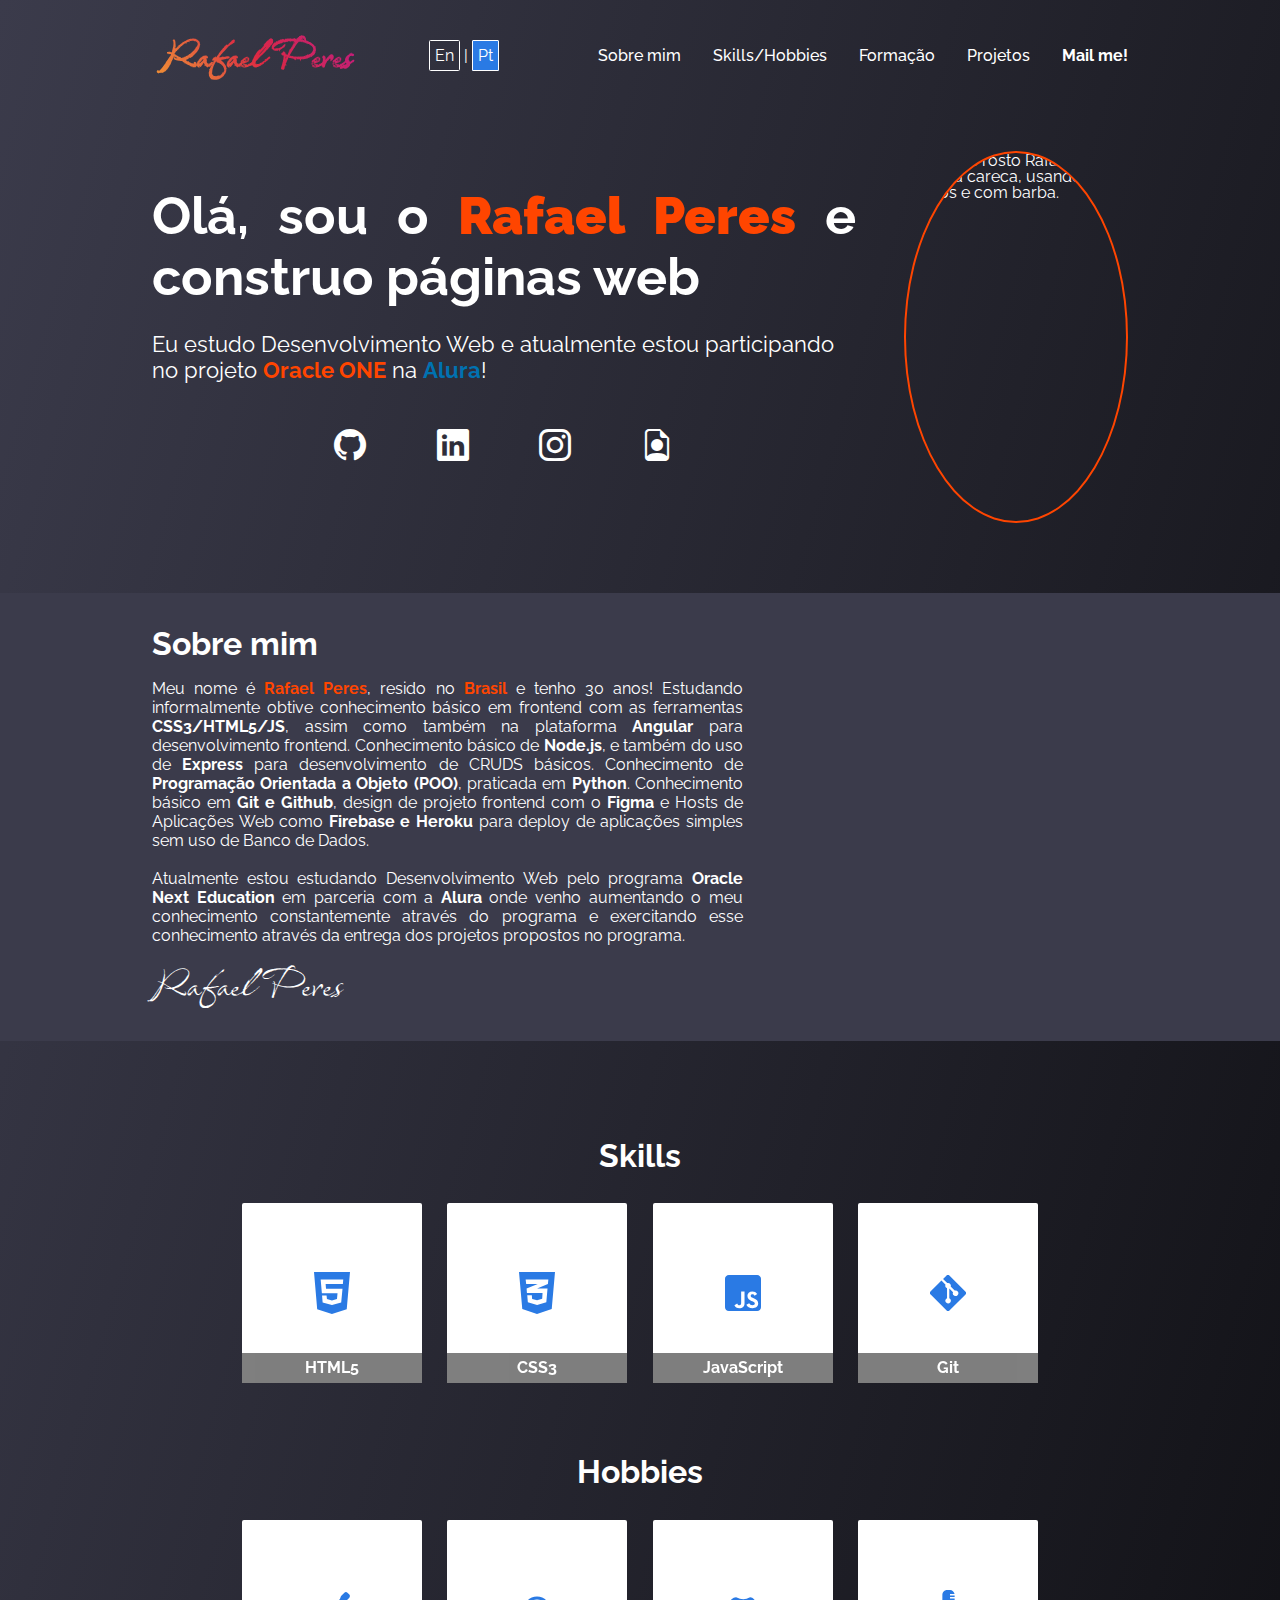
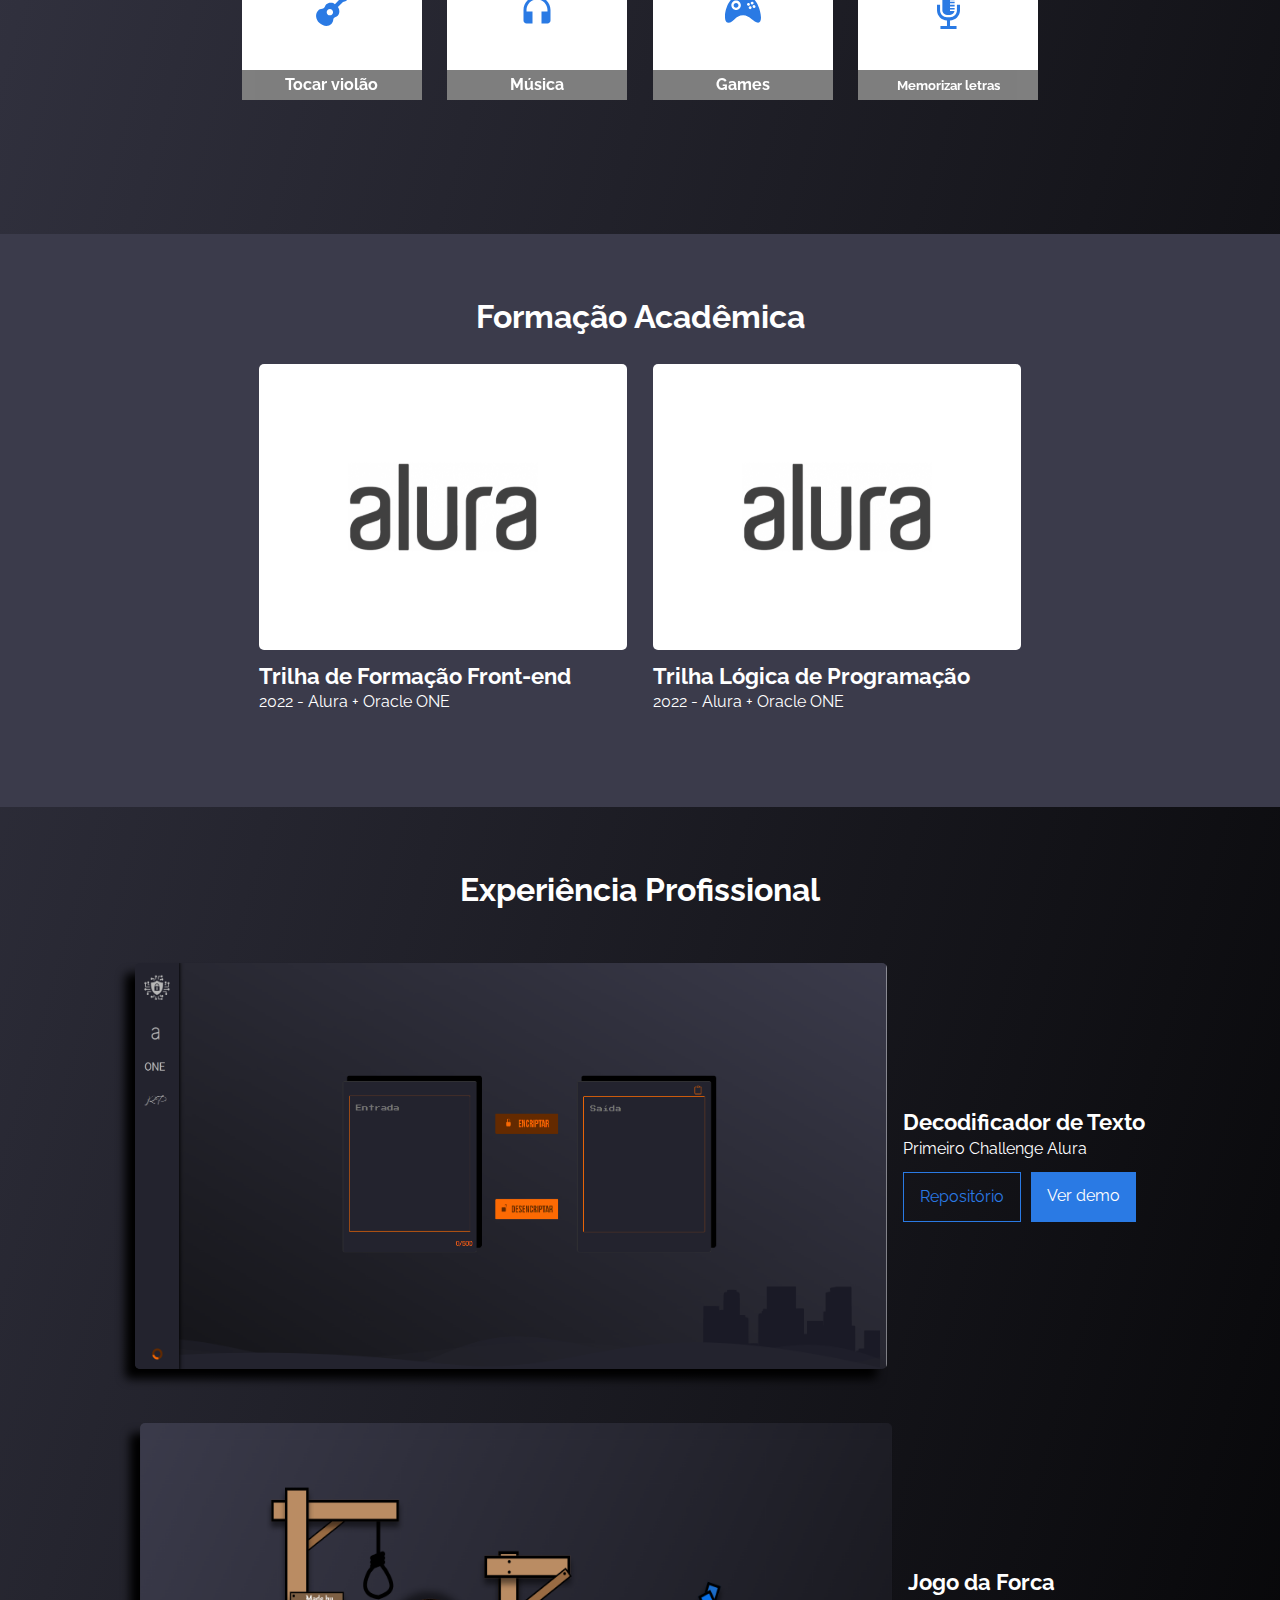
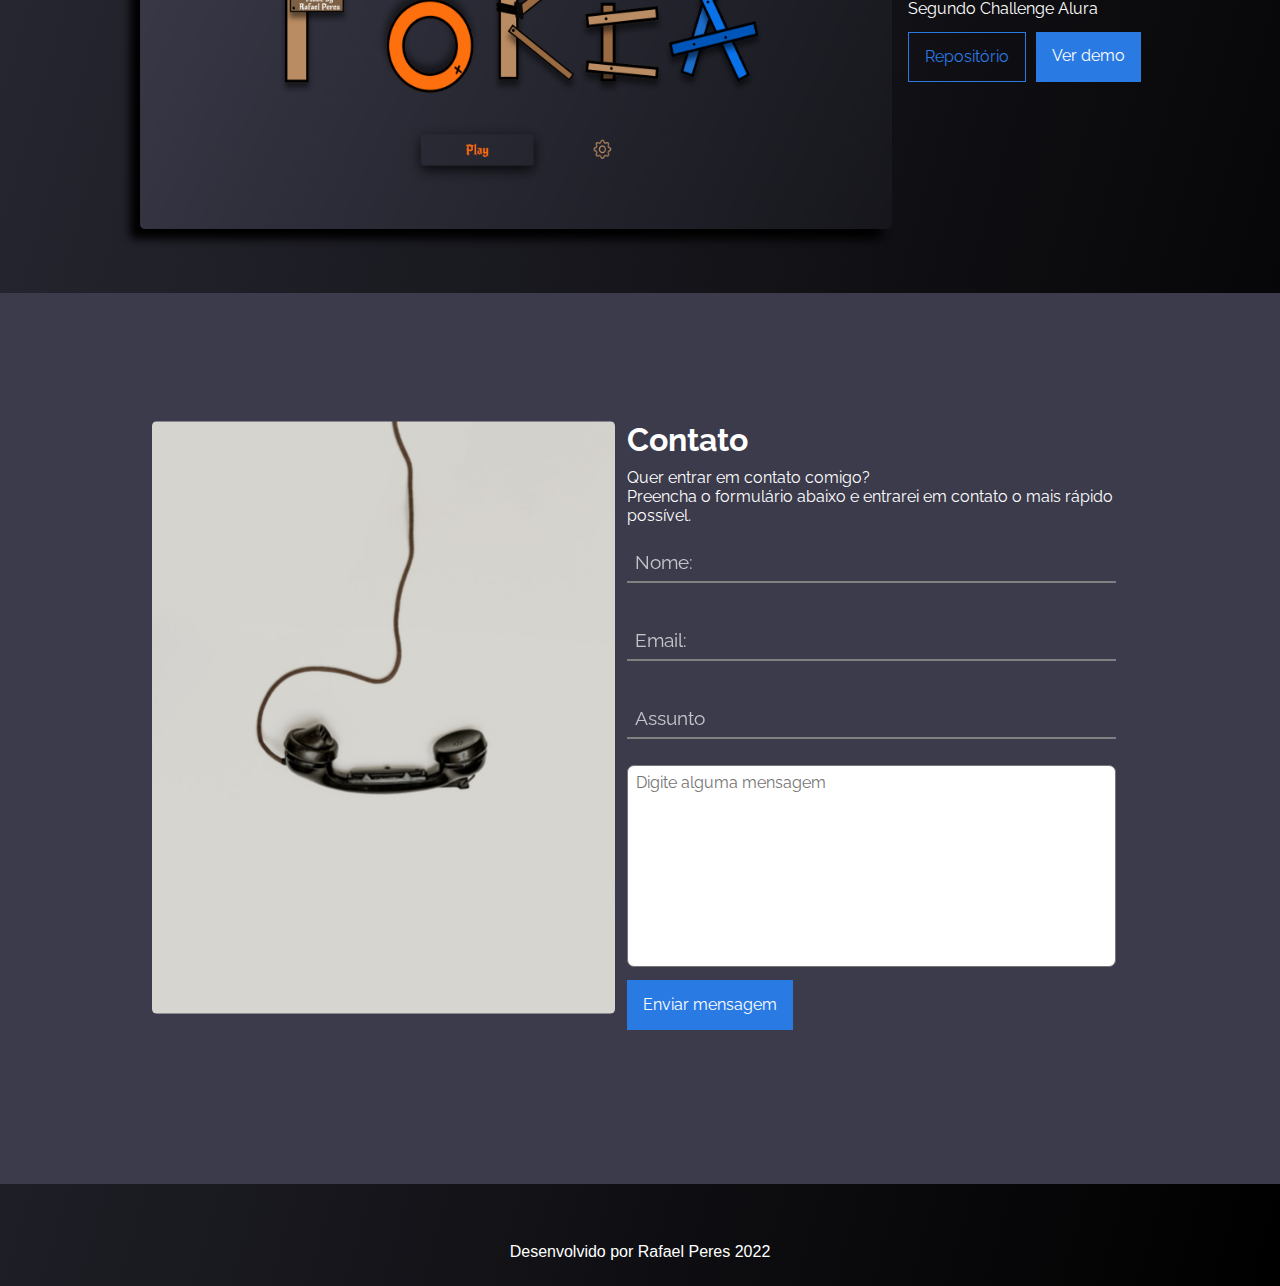
==== commit a60426c8: "Terminando parte em Português do README da aplicação" ====
--- a/index.html
+++ b/index.html
@@ -110,9 +110,10 @@
 <section id="sobre" class="aboutMe">
   <div class="aboutMe__box container">
     <h2 class="aboutMe__titulo">Sobre mim</h2>
-    <h3 class="aboutMe__paragrafo">Estudando informalmente obtive conhecimento básico em frontend com as ferramentas <b>CSS3/HTML5/JS</b>, assim como também na plataforma <b>Angular</b> para desenvolvimento frontend. Conhecimento básico de <b>Node.js</b>, e também do uso de <b>Express</b> para desenvolvimento de CRUDS básicos. Conhecimento de <b>Programação Orientada a Objeto (POO)</b>, praticada em <b>Python</b>. Conhecimento básico em <b>Git e Github</b>, design de projeto frontend com o <b>Figma</b> e Hosts de Aplicações Web como <b>Firebase e Heroku</b> para deploy de aplicações simples sem uso de Banco de Dados.<br><br>
-
-    Atualmente estou estudando Desenvolvimento Web pelo programa <strong>Oracle Next Education</strong> em parceria com a <strong>Alura</strong> onde venho aumentando o meu conhecimento constantemente através do programa e exercitando esse conhecimento através da entrega dos projetos propostos no programa.</h3>
+    <h3 class="aboutMe__paragrafo">Meu nome é <strong>Rafael Peres</strong>, resido no <strong>Brasil</strong> e tenho 30 anos!
+      Estudando informalmente obtive conhecimento básico em frontend com as ferramentas <b>CSS3/HTML5/JS</b>, assim como também na plataforma <b>Angular</b> para desenvolvimento frontend. Conhecimento básico de <b>Node.js</b>, e também do uso de <b>Express</b> para desenvolvimento de CRUDS básicos. Conhecimento de <b>Programação Orientada a Objeto (POO)</b>, praticada em <b>Python</b>. Conhecimento básico em <b>Git e Github</b>, design de projeto frontend com o <b>Figma</b> e Hosts de Aplicações Web como <b>Firebase e Heroku</b> para deploy de aplicações simples sem uso de Banco de Dados.<br><br>
+
+    Atualmente estou estudando Desenvolvimento Web pelo programa <b>Oracle Next Education</b> em parceria com a <b>Alura</b> onde venho aumentando o meu conhecimento constantemente através do programa e exercitando esse conhecimento através da entrega dos projetos propostos no programa.</h3>
     <h4 class="aboutMe__assinatura">Rafael Peres</h4>
 </div>
 </section>
--- a/styles/styles.css
+++ b/styles/styles.css
@@ -1,5 +1,24 @@
+::-webkit-scrollbar{
+	width: 0.75rem;
+}
 
+::-webkit-scrollbar-track{
+	background: #3b3b4b;
+}
+::-webkit-scrollbar-thumb{
+	background: #fe8631;
+}
+::-webkit-scrollbar-thumb:hover{
+	background: #fe8631;
+}
 
+@supports(scrollbar-color: red blue){
+	*{
+		scrollbar-color:#fc6a03 #3b3b4b;
+		scrollbar-width: thin;
+
+	}
+}
 html {
   scroll-behavior: smooth;
 }
--- a/styles/cabecalho.css
+++ b/styles/cabecalho.css
@@ -17,6 +17,13 @@
   -webkit-text-fill-color: transparent;
 }
 .cabecalho__linguas{
+  color: white;
+  text-decoration: none;
+  border: 1px solid white;
+  border-radius: 5%;
+  padding: 5px;
+}
+.cabecalho__linguas a{
   color: white;
   text-decoration: none;
   border: 1px solid white;
--- a/styles/sobre.css
+++ b/styles/sobre.css
@@ -33,9 +33,7 @@
 .aboutMe__paragrafo strong{
   color: orangered;
 }
-.aboutMe__paragrafo strong:nth-of-type(2){
-  color: var(--btn-blue);
-}
+
 
 .aboutMe__assinatura{
   font-size: var(--fs-LOGO);
